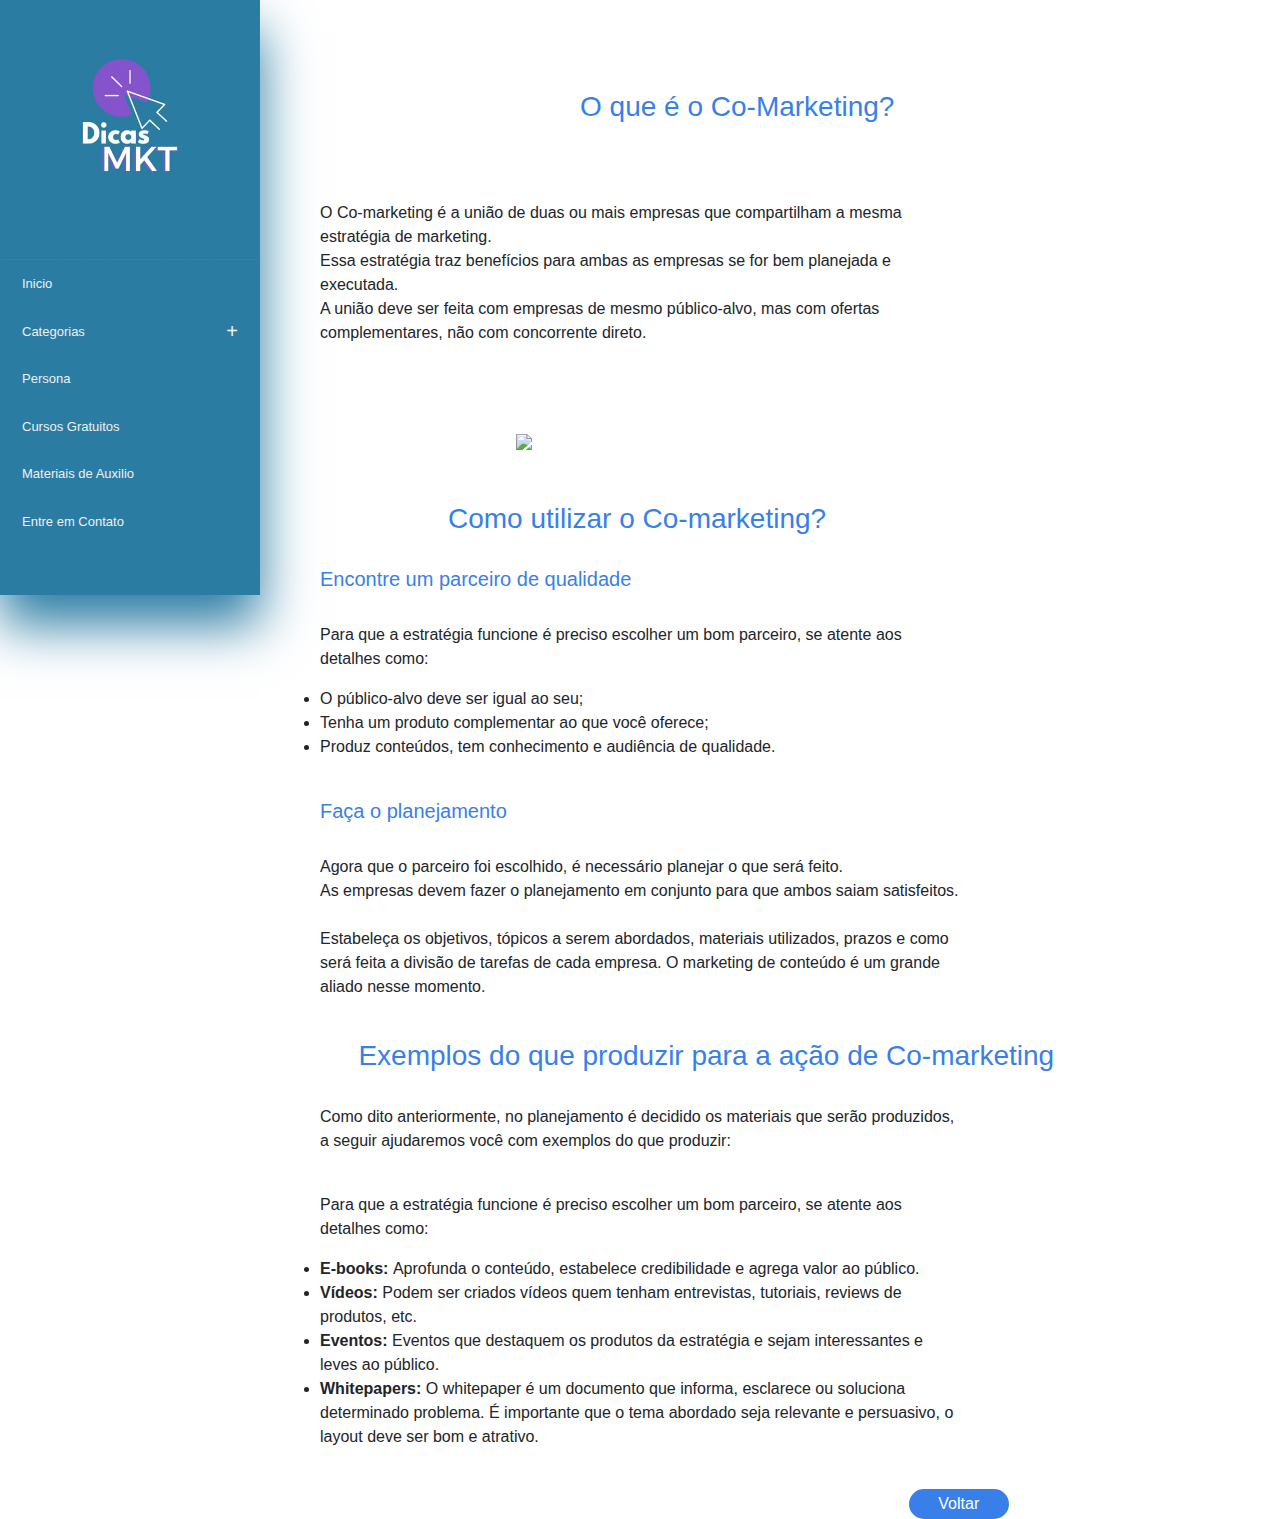
==== site/Co-Marketing.HTML @ f3b03071 "Add files via upload" ====
<!DOCTYPE html>
<html lang="en">

<head>
  <meta charset="UTF-8">
  <meta http-equiv="X-UA-Compatible" Conteiner="IE=edge">
  <meta name="viewport" Conteiner="width=device-width, initial-scale=1.0">
  <title> Co-Marketing </title>

  <link href="//maxcdn.bootstrapcdn.com/bootstrap/4.0.0/css/bootstrap.min.css" rel="stylesheet" id="bootstrap-css">
  <script src="//maxcdn.bootstrapcdn.com/bootstrap/4.0.0/js/bootstrap.min.js"></script>
  <script src="//cdnjs.cloudflare.com/ajax/libs/jquery/3.2.1/jquery.min.js"></script>

  <style>
      * {
            box-sizing: border-box;
            -moz-box-sizing: border-box;
            -webkit-box-sizing: border-box;

        }

        body {
            background: white;
            overflow-x: hidden;
        }

        /*         logo   */
        .logo {
            width: 100%;
            height: 100%;
            left: 69%;
            top: -9vh;
            position: relative;
        }

        /*         Conteiner da navbar  */

        .Conteiner {
            width: 260px;
            margin: 0px auto;
            margin-right: 100%;

        }

        .colors {
            background: #2a7ca3;
        }





        .Vai-e-Volta-Menu .Vai-e-Volta-Menu * {
            font-family: 'Open Sans', sans-serif;
            box-sizing: border-box;
            -moz-box-sizing: border-box;
            -webkit-box-sizing: border-box;
            outline: 0;
        }

        /*         Fumaça e tamanho minimo da tebela    */

        .Vai-e-Volta-Menu {
            min-width: 260px;
            float: left;
            position: relative;
            box-shadow: 0 30px 50px #2a7ca3;
        }

        /*         Parte de baixo da tebela       */

        .Vai-e-Volta-Menu .Vai-e-Volta-Menu-footer,
        .Vai-e-Volta-Menu .Menu-Baixo {
            width: 100%;
            height: 50px;
            padding-left: 22px;
            float: left;
            line-height: 50px;
            font-weight: 600;
            color: #f0f0f0;
            background: #2a7ca3;


        }

        /*         Tira as bolinha e mantem sem margim         */

        .Vai-e-Volta-Menu ul {
            margin: 0;
            padding: 0;
            list-style: none;
        }


        .Vai-e-Volta-Menu ul li a {
            width: 100%;
            padding: 14px 22px;
            float: left;
            text-decoration: none;
            color: #f0f0f0;
            font-size: 13px;
            background: #2a7ca3;
            white-space: nowrap;
            position: relative;
            overflow: hidden;
            transition: color .2s linear, background .2s linear;
            -moz-transition: color .2s linear, background .2s linear;
            -webkit-transition: color .2s linear, background .2s linear;
            transition: color .2s linear, background .2s linear;
        }

        /*        Animação  de categoria  o  fundo          */

        .Vai-e-Volta-Menu>ul>li.active>a,
        .Vai-e-Volta-Menu>ul>li:hover>a {
            color: #fff;
            background: #2986b1;
        }



        .Vai-e-Volta-Menu ul li a i {
            width: 34px;
            float: left;
            line-height: 18px;
            font-size: 16px;
            text-align: left;
        }

        /*         Botão mais de categoria            */
        .Vai-e-Volta-Menu .submenu-indicator {
            float: right;
            right: 22px;
            position: absolute;
            line-height: 19px;
            font-size: 20px;
            transition: transform .3s linear;
            -moz-transition: transform .3s linear;
            -webkit-transition: transform .3s linear;
            -ms-transition: transform .3s linear;
        }

        .Vai-e-Volta-Menu ul ul.submenu .submenu-indicator {
            line-height: 16px;
        }

        .Vai-e-Volta-Menu .submenu-indicator-minus>.submenu-indicator {
            -ms-transform: rotate(45deg);
            -moz-transform: rotate(45deg);
            -webkit-transform: rotate(45deg);
            transform: rotate(45deg);
        }



        .Vai-e-Volta-Menu ul ul.submenu,
        .Vai-e-Volta-Menu ul ul.submenu li ul.submenu {
            width: 100%;
            display: none;
            position: static;
        }

        .Vai-e-Volta-Menu ul ul.submenu li {
            clear: both;
            width: 100%;

        }

        /*         Cor de dentro da  categoria            */

        .Vai-e-Volta-Menu ul ul.submenu li a {
            width: 100%;
            float: left;
            font-size: 11px;
            background: #2986b1;
            border: black;
            position: relative;

            -o-transition: border .2s linear;
            -moz-transition: border .2s linear;
            -webkit-transition: border .2s linear;
            transition: border .2s linear;
        }
        .LogoCO {
      width: 260px;
    }


    .TituloCO {
      left: 25%;
      color: rgb(57, 127, 233);
      position: relative;
      top: 10vh;
    }




    .SubTituloCO {
      margin-left: 25%;
      color: rgb(57, 127, 233);
      position: relative;
      top: 20VH;
    }

    .pCO {
      margin-left: 25%;
      margin-right: 25%;
      position: relative;
      top: 20VH;
    }

    .pCO2{
      margin-left: 25%;
      margin-right: 25%;
      position: relative;
      top: 15VH;
    }



    .img2CO {
      left: 20%;

     
      top:20vh;
      position: relative;
    }

    .img22CO{
      width: 550px;
      position: relative;
    }

    /*         tituloCOCO            */


    .TituloCO2 {
      margin-left: 35%;
      color: rgb(57, 127, 233);
      position: relative;
      top: 20VH;
    }
    .TituloCO3 {
      margin-left:28%;
      color: rgb(57, 127, 233);
      position: relative;
      top: 20VH;
    }

    /* Botão*/

    .voltaCO {
      left: 71%;
      color: white;
      margin-right: 25.4%;
      border-radius: 3em;

      position: relative;
      text-decoration: none;

      font-weight: 700;
      font-size: 1rem;
      top: 20vh;


    }

    .voltar2CO {
      color: white;
      background-color: rgb(57, 127, 233);
      border: 2px solid rgb(57, 127, 233);
      border-radius: 3em;

      width: 100px;
      margin-right: 100%;
    }
    
  

    @media screen and (max-width: 1300px) {
      .img22CO {
        width: 400px;
      }

    }

    @media screen and (max-width: 1100px) {

      .SubTituloCO,
      .pCO2 {
        margin-left: 35%;
        margin-right: 5%;
        top: 10vh;
      }

   
      .pCO
       {
      
        left: 35%;
        margin-right: 38%;
        margin-left: 0;
        top: 9vh;
      }
      .img22CO , .img2CO{
     left: 10%;
     top: 5vh;
      }
      .SubTituloCO, .TituloCO3 ,.TituloCO2{
        top: 10vh;
      }

      .TituloCO2{
        left: 10vh;
      }

      .TituloCO  {
        left: 25VH;
      }
      .TituloCO3{
        left: 5VH;
      }
      .voltaCO{
        left: 90%;
        top: 10vh;
      }

      .TituloCO {
        left: 25%;
        margin-right: 38%;
        margin-left: 0;
        top: 9vh;
      }
      .TituloCO2{
      left: 20%;
        margin-right: 30%;
        margin-left: 0;
        top: 9vh;
    }
    }


    

    @media screen and (max-width: 768px) {


.SubTituloCO,
.pCO,
.Titulo2CO {
  left: 5%;
  margin-left: 0;
  margin-right: 10%;
}
.pCO2{
  margin-left: 60%;
  margin-right: 0;
  top: 10vh;
}
.TituloCO{
  left: 20%;
margin-left: 40%;
margin-right: 5%;
}

.TituloCO3{
  margin-left: 0;
}

.img22CO {
  width: 300PX;
}

.voltaCO {
 
  right: auto;
  transform: translateX(-50%);
}





.voltaCO {
  left: 120%;
}
.pCO{
  margin-right: 20%;
}
.TituloCO{
  left: 10%;
}
}

@media screen and (max-width: 480px) {
.voltaCO {
  font-size: 0.8rem;
}


.img22CO {
  width: 200px;
}
}




  </style>




</head>

<body>
    <!--   Codigo tabela canto -->
    <div class="Conteiner">

      <div id="Vai-e-Volta-Menu" class="Vai-e-Volta-Menu">
  
        <div class="header"><img src="logoC.jpeg" class="LogoCO"> </div>
        <ul>
          <ul>
  
  
            <li><a href="TelaIncial.html"></i>Inicio </a></li>
            <li><a href="#"></i>Categorias </a>
              <ul class="submenu">
                <li><a href="Marketing .html" class="Categoria">
                    Marketing Digital </a></li>
                <li><a href="8ps.html" class="Categoria"> 8Ps do Marketing </a></li>
                <li><a href="MARKETING DE CONTEÚDo.html" class="Categoria"> Marketing De Conteúdo </a></li>
                <li><a href="Co-Marketing.HTML" class="Categoria"> Co-Marketing </a></li>
                <li><a href="SEO.html" class="Categoria"> SEO </a></li>
              </ul>
            </li>
  
            <li><a href="persona.html"></i>Persona </a></li>
            <li><a href="Cursos.html"></i>Cursos Gratuitos </a></li>
            <li><a href="Materiais.HTMl"></i>Materiais de Auxilio </a></li>
            <li><a href="contato.html"></i>Entre em Contato</a></li>
          </ul>
          <div class="Menu-Baixo"> </div>
      </div>
    </div>

  <!--   Codigo tela marketing -->


  <!--   tITULOCOCO -->
  <div class="TituloCO">
    <H3> O que é o Co-Marketing?</h3>
  </div>

  </br>

  <DIV class="pCO2">
    <p>
      O Co-marketing é a união de duas ou mais empresas que compartilham a mesma estratégia de marketing.

      </br>

      Essa estratégia traz benefícios para ambas as empresas se for bem planejada e executada.

      </br>

      A união deve ser feita com empresas de mesmo público-alvo, mas com ofertas complementares, não com concorrente
      direto.
    </p>
  </DIV>
  </br>

  <DIV class="img2CO">
    <img src="https://cdn2.wpbeginner.com/wp-content/uploads/2015/04/affiliatemarketing.png" class="img22CO">
  </DIV>
  </br> </br>


  <div class="TituloCO2">
    <H3> Como utilizar o Co-marketing?</h3>
  </div>

  </br>


  <div class="SubTituloCO">
    <H5>Encontre um parceiro de qualidade </h5>
  </div>

  </br>



  <DIV class="pCO">
    <p>
      Para que a estratégia funcione é preciso escolher um bom parceiro, se atente aos detalhes como:

      </br>

      <li> O público-alvo deve ser igual ao seu;</li>
      <li> Tenha um produto complementar ao que você oferece;</li>
      <li> Produz conteúdos, tem conhecimento e audiência de qualidade. </li>





    </p>
  </DIV>
  </br>

  <div class="SubTituloCO">
    <H5>Faça o planejamento </h5>
  </div>

  </br>



  <DIV class="pCO">
    <p>
      Agora que o parceiro foi escolhido, é necessário planejar o que será feito.

      </br>


      As empresas devem fazer o planejamento em conjunto para que ambos saiam satisfeitos.


      </br> </br>

      Estabeleça os objetivos, tópicos a serem abordados, materiais utilizados,
      prazos e como será feita a divisão de tarefas de cada empresa. O marketing de conteúdo é um grande aliado nesse
      momento.




    </p>
  </DIV>
  </br>



  <div class="TituloCO3">
    <H3> Exemplos do que produzir para a ação de Co-marketing</h3>
  </div>

  </br>


  <DIV class="pCO">
    Como dito anteriormente, no planejamento é decidido os materiais que serão produzidos, a seguir ajudaremos você com
    exemplos do que produzir:





    </p>
  </DIV>
  </br>



  <DIV class="pCO">
    <p>
      Para que a estratégia funcione é preciso escolher um bom parceiro, se atente aos detalhes como:

      </br>

      <li> <b> E-books: </b> Aprofunda o conteúdo, estabelece credibilidade e agrega valor ao público. </li>
      <li> <b> Vídeos: </b> Podem ser criados vídeos quem tenham entrevistas, tutoriais, reviews de produtos, etc. </li>
      <li> <b> Eventos: </b> Eventos que destaquem os produtos da estratégia e sejam interessantes e leves ao público.
      </li>
      <li> <b> Whitepapers:</b> O whitepaper é um documento que informa, esclarece ou soluciona determinado problema.
        É importante que o tema abordado seja relevante e persuasivo, o layout deve ser bom e atrativo.

      </li>




    </p>
  </DIV>
  </br>



  <div class="voltaCO">
    <a href="TelaIncial.html">
      <button class="voltar2CO">
        Voltar
      </button>
    </a>

  </div>










  <script src="https://ajax.googleapis.com/ajax/libs/jquery/3.2.1/jquery.min.js"></script>
  <script src="https://maxcdn.bootstrapcdn.com/bootstrap/3.3.7/js/bootstrap.min.js"></script>
  <script src="MKT.js"></script>

</body>

</html>
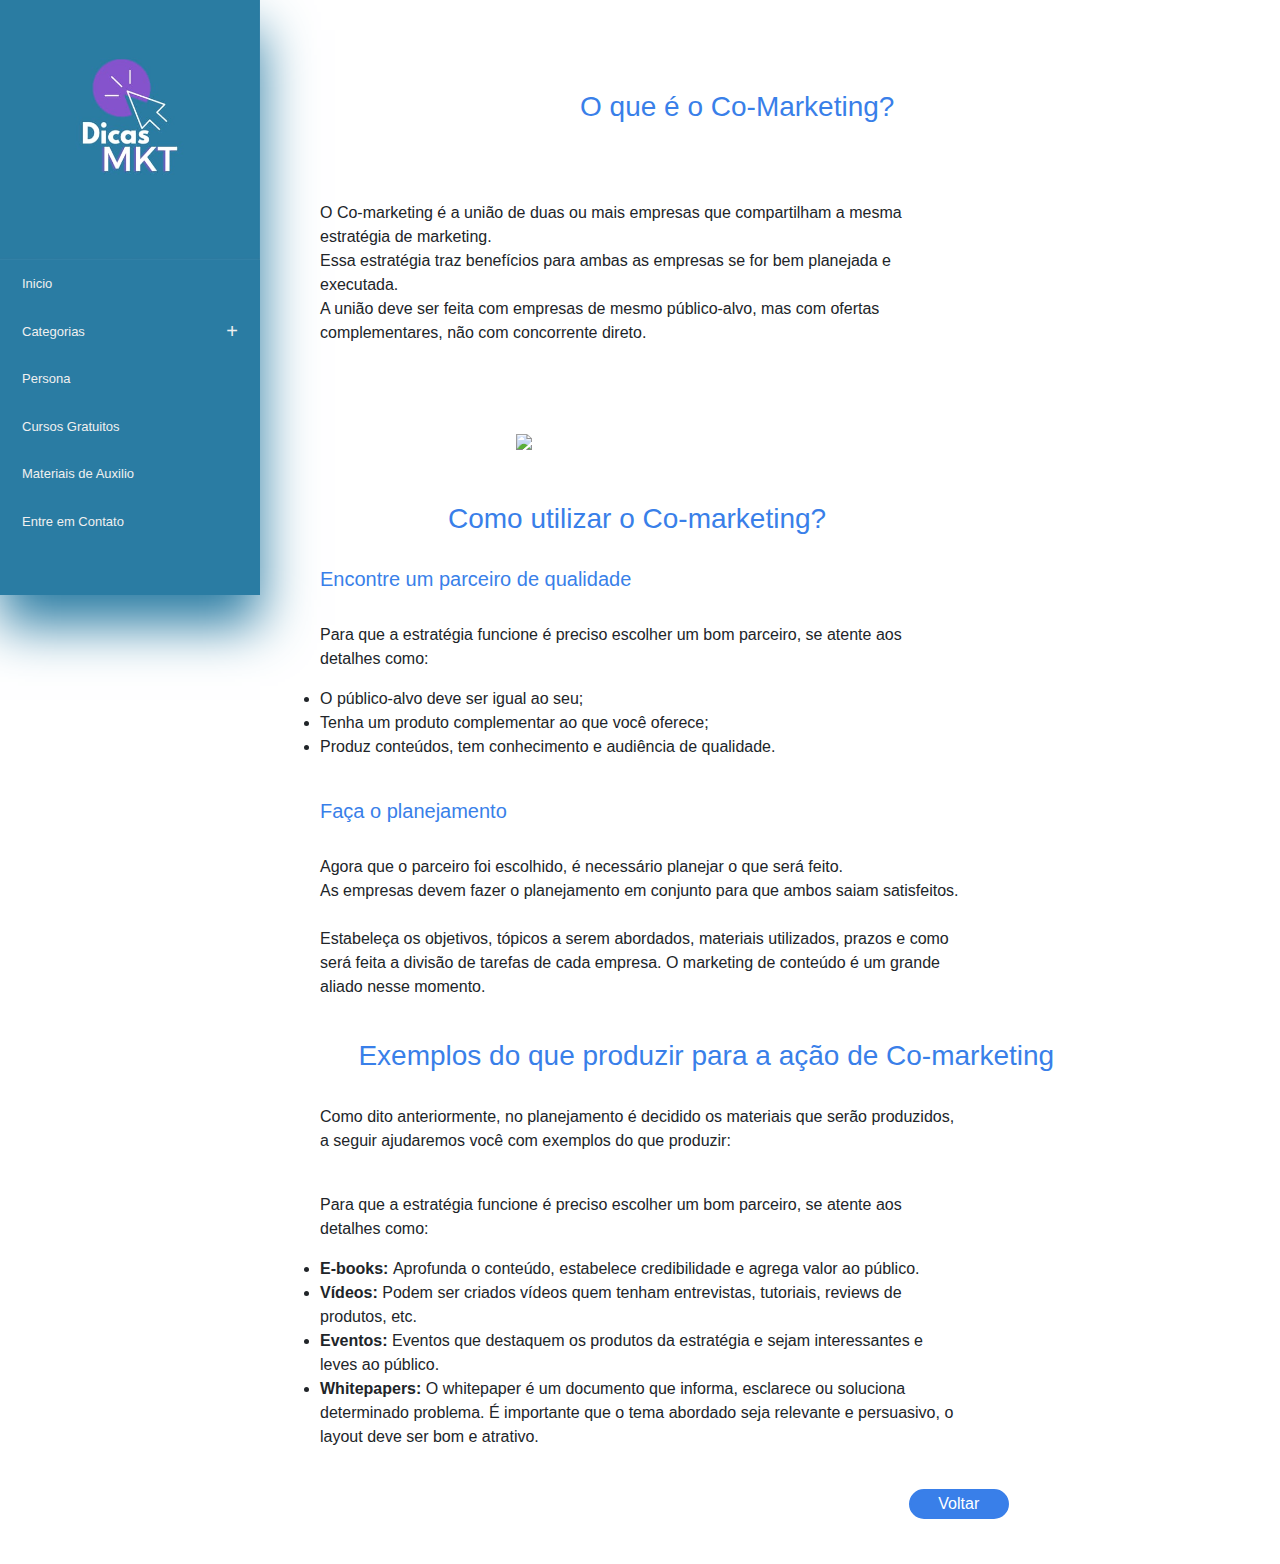
==== commit b3d13378: "Add files via upload" ====
--- a/site/Co-Marketing.HTML
+++ b/site/Co-Marketing.HTML
@@ -12,176 +12,177 @@
   <script src="//cdnjs.cloudflare.com/ajax/libs/jquery/3.2.1/jquery.min.js"></script>
 
   <style>
-      * {
-            box-sizing: border-box;
-            -moz-box-sizing: border-box;
-            -webkit-box-sizing: border-box;
-
-        }
-
-        body {
-            background: white;
-            overflow-x: hidden;
-        }
-
-        /*         logo   */
-        .logo {
-            width: 100%;
-            height: 100%;
-            left: 69%;
-            top: -9vh;
-            position: relative;
-        }
-
-        /*         Conteiner da navbar  */
-
-        .Conteiner {
-            width: 260px;
-            margin: 0px auto;
-            margin-right: 100%;
-
-        }
-
-        .colors {
-            background: #2a7ca3;
-        }
-
-
-
-
-
-        .Vai-e-Volta-Menu .Vai-e-Volta-Menu * {
-            font-family: 'Open Sans', sans-serif;
-            box-sizing: border-box;
-            -moz-box-sizing: border-box;
-            -webkit-box-sizing: border-box;
-            outline: 0;
-        }
-
-        /*         Fumaça e tamanho minimo da tebela    */
-
-        .Vai-e-Volta-Menu {
-            min-width: 260px;
-            float: left;
-            position: relative;
-            box-shadow: 0 30px 50px #2a7ca3;
-        }
-
-        /*         Parte de baixo da tebela       */
-
-        .Vai-e-Volta-Menu .Vai-e-Volta-Menu-footer,
-        .Vai-e-Volta-Menu .Menu-Baixo {
-            width: 100%;
-            height: 50px;
-            padding-left: 22px;
-            float: left;
-            line-height: 50px;
-            font-weight: 600;
-            color: #f0f0f0;
-            background: #2a7ca3;
-
-
-        }
-
-        /*         Tira as bolinha e mantem sem margim         */
-
-        .Vai-e-Volta-Menu ul {
-            margin: 0;
-            padding: 0;
-            list-style: none;
-        }
-
-
-        .Vai-e-Volta-Menu ul li a {
-            width: 100%;
-            padding: 14px 22px;
-            float: left;
-            text-decoration: none;
-            color: #f0f0f0;
-            font-size: 13px;
-            background: #2a7ca3;
-            white-space: nowrap;
-            position: relative;
-            overflow: hidden;
-            transition: color .2s linear, background .2s linear;
-            -moz-transition: color .2s linear, background .2s linear;
-            -webkit-transition: color .2s linear, background .2s linear;
-            transition: color .2s linear, background .2s linear;
-        }
-
-        /*        Animação  de categoria  o  fundo          */
-
-        .Vai-e-Volta-Menu>ul>li.active>a,
-        .Vai-e-Volta-Menu>ul>li:hover>a {
-            color: #fff;
-            background: #2986b1;
-        }
-
-
-
-        .Vai-e-Volta-Menu ul li a i {
-            width: 34px;
-            float: left;
-            line-height: 18px;
-            font-size: 16px;
-            text-align: left;
-        }
-
-        /*         Botão mais de categoria            */
-        .Vai-e-Volta-Menu .submenu-indicator {
-            float: right;
-            right: 22px;
-            position: absolute;
-            line-height: 19px;
-            font-size: 20px;
-            transition: transform .3s linear;
-            -moz-transition: transform .3s linear;
-            -webkit-transition: transform .3s linear;
-            -ms-transition: transform .3s linear;
-        }
-
-        .Vai-e-Volta-Menu ul ul.submenu .submenu-indicator {
-            line-height: 16px;
-        }
-
-        .Vai-e-Volta-Menu .submenu-indicator-minus>.submenu-indicator {
-            -ms-transform: rotate(45deg);
-            -moz-transform: rotate(45deg);
-            -webkit-transform: rotate(45deg);
-            transform: rotate(45deg);
-        }
-
-
-
-        .Vai-e-Volta-Menu ul ul.submenu,
-        .Vai-e-Volta-Menu ul ul.submenu li ul.submenu {
-            width: 100%;
-            display: none;
-            position: static;
-        }
-
-        .Vai-e-Volta-Menu ul ul.submenu li {
-            clear: both;
-            width: 100%;
-
-        }
-
-        /*         Cor de dentro da  categoria            */
-
-        .Vai-e-Volta-Menu ul ul.submenu li a {
-            width: 100%;
-            float: left;
-            font-size: 11px;
-            background: #2986b1;
-            border: black;
-            position: relative;
-
-            -o-transition: border .2s linear;
-            -moz-transition: border .2s linear;
-            -webkit-transition: border .2s linear;
-            transition: border .2s linear;
-        }
-        .LogoCO {
+    * {
+      box-sizing: border-box;
+      -moz-box-sizing: border-box;
+      -webkit-box-sizing: border-box;
+
+    }
+
+    body {
+      background: white;
+      overflow-x: hidden;
+    }
+
+    /*         logo   */
+    .logo {
+      width: 100%;
+      height: 100%;
+      left: 69%;
+      top: -9vh;
+      position: relative;
+    }
+
+    /*         Conteiner da navbar  */
+
+    .Conteiner {
+      width: 260px;
+      margin: 0px auto;
+      margin-right: 100%;
+
+    }
+
+    .colors {
+      background: #2a7ca3;
+    }
+
+
+
+
+
+    .Vai-e-Volta-Menu .Vai-e-Volta-Menu * {
+      font-family: 'Open Sans', sans-serif;
+      box-sizing: border-box;
+      -moz-box-sizing: border-box;
+      -webkit-box-sizing: border-box;
+      outline: 0;
+    }
+
+    /*         Fumaça e tamanho minimo da tebela    */
+
+    .Vai-e-Volta-Menu {
+      min-width: 260px;
+      float: left;
+      position: relative;
+      box-shadow: 0 30px 50px #2a7ca3;
+    }
+
+    /*         Parte de baixo da tebela       */
+
+    .Vai-e-Volta-Menu .Vai-e-Volta-Menu-footer,
+    .Vai-e-Volta-Menu .Menu-Baixo {
+      width: 100%;
+      height: 50px;
+      padding-left: 22px;
+      float: left;
+      line-height: 50px;
+      font-weight: 600;
+      color: #f0f0f0;
+      background: #2a7ca3;
+
+
+    }
+
+    /*         Tira as bolinha e mantem sem margim         */
+
+    .Vai-e-Volta-Menu ul {
+      margin: 0;
+      padding: 0;
+      list-style: none;
+    }
+
+
+    .Vai-e-Volta-Menu ul li a {
+      width: 100%;
+      padding: 14px 22px;
+      float: left;
+      text-decoration: none;
+      color: #f0f0f0;
+      font-size: 13px;
+      background: #2a7ca3;
+      white-space: nowrap;
+      position: relative;
+      overflow: hidden;
+      transition: color .2s linear, background .2s linear;
+      -moz-transition: color .2s linear, background .2s linear;
+      -webkit-transition: color .2s linear, background .2s linear;
+      transition: color .2s linear, background .2s linear;
+    }
+
+    /*        Animação  de categoria  o  fundo          */
+
+    .Vai-e-Volta-Menu>ul>li.active>a,
+    .Vai-e-Volta-Menu>ul>li:hover>a {
+      color: #fff;
+      background: #2986b1;
+    }
+
+
+
+    .Vai-e-Volta-Menu ul li a i {
+      width: 34px;
+      float: left;
+      line-height: 18px;
+      font-size: 16px;
+      text-align: left;
+    }
+
+    /*         Botão mais de categoria            */
+    .Vai-e-Volta-Menu .submenu-indicator {
+      float: right;
+      right: 22px;
+      position: absolute;
+      line-height: 19px;
+      font-size: 20px;
+      transition: transform .3s linear;
+      -moz-transition: transform .3s linear;
+      -webkit-transition: transform .3s linear;
+      -ms-transition: transform .3s linear;
+    }
+
+    .Vai-e-Volta-Menu ul ul.submenu .submenu-indicator {
+      line-height: 16px;
+    }
+
+    .Vai-e-Volta-Menu .submenu-indicator-minus>.submenu-indicator {
+      -ms-transform: rotate(45deg);
+      -moz-transform: rotate(45deg);
+      -webkit-transform: rotate(45deg);
+      transform: rotate(45deg);
+    }
+
+
+
+    .Vai-e-Volta-Menu ul ul.submenu,
+    .Vai-e-Volta-Menu ul ul.submenu li ul.submenu {
+      width: 100%;
+      display: none;
+      position: static;
+    }
+
+    .Vai-e-Volta-Menu ul ul.submenu li {
+      clear: both;
+      width: 100%;
+
+    }
+
+    /*         Cor de dentro da  categoria            */
+
+    .Vai-e-Volta-Menu ul ul.submenu li a {
+      width: 100%;
+      float: left;
+      font-size: 11px;
+      background: #2986b1;
+      border: black;
+      position: relative;
+
+      -o-transition: border .2s linear;
+      -moz-transition: border .2s linear;
+      -webkit-transition: border .2s linear;
+      transition: border .2s linear;
+    }
+
+    .LogoCO {
       width: 260px;
     }
 
@@ -210,7 +211,7 @@
       top: 20VH;
     }
 
-    .pCO2{
+    .pCO2 {
       margin-left: 25%;
       margin-right: 25%;
       position: relative;
@@ -222,12 +223,12 @@
     .img2CO {
       left: 20%;
 
-     
-      top:20vh;
-      position: relative;
-    }
-
-    .img22CO{
+
+      top: 20vh;
+      position: relative;
+    }
+
+    .img22CO {
       width: 550px;
       position: relative;
     }
@@ -241,8 +242,9 @@
       position: relative;
       top: 20VH;
     }
+
     .TituloCO3 {
-      margin-left:28%;
+      margin-left: 28%;
       color: rgb(57, 127, 233);
       position: relative;
       top: 20VH;
@@ -271,12 +273,12 @@
       background-color: rgb(57, 127, 233);
       border: 2px solid rgb(57, 127, 233);
       border-radius: 3em;
-
+      margin-bottom: 5vh;
       width: 100px;
       margin-right: 100%;
     }
-    
-  
+
+
 
     @media screen and (max-width: 1300px) {
       .img22CO {
@@ -294,34 +296,40 @@
         top: 10vh;
       }
 
-   
-      .pCO
-       {
-      
+
+      .pCO {
+
         left: 35%;
         margin-right: 38%;
         margin-left: 0;
         top: 9vh;
       }
-      .img22CO , .img2CO{
-     left: 10%;
-     top: 5vh;
-      }
-      .SubTituloCO, .TituloCO3 ,.TituloCO2{
+
+      .img22CO,
+      .img2CO {
+        left: 10%;
+        top: 5vh;
+      }
+
+      .SubTituloCO,
+      .TituloCO3,
+      .TituloCO2 {
         top: 10vh;
       }
 
-      .TituloCO2{
+      .TituloCO2 {
         left: 10vh;
       }
 
-      .TituloCO  {
+      .TituloCO {
         left: 25VH;
       }
-      .TituloCO3{
+
+      .TituloCO3 {
         left: 5VH;
       }
-      .voltaCO{
+
+      .voltaCO {
         left: 90%;
         top: 10vh;
       }
@@ -332,81 +340,82 @@
         margin-left: 0;
         top: 9vh;
       }
-      .TituloCO2{
-      left: 20%;
+
+      .TituloCO2 {
+        left: 20%;
         margin-right: 30%;
         margin-left: 0;
         top: 9vh;
-    }
-    }
-
-
-    
+      }
+    }
+
+
+
 
     @media screen and (max-width: 768px) {
 
 
-.SubTituloCO,
-.pCO,
-.Titulo2CO {
-  left: 5%;
-  margin-left: 0;
-  margin-right: 10%;
-}
-.pCO2{
-  margin-left: 60%;
-  margin-right: 0;
-  top: 10vh;
-}
-.TituloCO{
-  left: 20%;
-margin-left: 40%;
-margin-right: 5%;
-}
-
-.TituloCO3{
-  margin-left: 0;
-}
-
-.img22CO {
-  width: 300PX;
-}
-
-.voltaCO {
- 
-  right: auto;
-  transform: translateX(-50%);
-}
-
-
-
-
-
-.voltaCO {
-  left: 120%;
-}
-.pCO{
-  margin-right: 20%;
-}
-.TituloCO{
-  left: 10%;
-}
-}
-
-@media screen and (max-width: 480px) {
-.voltaCO {
-  font-size: 0.8rem;
-}
-
-
-.img22CO {
-  width: 200px;
-}
-}
-
-
-
-
+      .SubTituloCO,
+      .pCO,
+      .Titulo2CO {
+        left: 5%;
+        margin-left: 0;
+        margin-right: 10%;
+      }
+
+      .pCO2 {
+        margin-left: 60%;
+        margin-right: 0;
+        top: 10vh;
+      }
+
+      .TituloCO {
+        left: 20%;
+        margin-left: 40%;
+        margin-right: 5%;
+      }
+
+      .TituloCO3 {
+        margin-left: 0;
+      }
+
+      .img22CO {
+        width: 300PX;
+      }
+
+      .voltaCO {
+
+        right: auto;
+        transform: translateX(-50%);
+      }
+
+
+
+
+
+      .voltaCO {
+        left: 120%;
+      }
+
+      .pCO {
+        margin-right: 20%;
+      }
+
+      .TituloCO {
+        left: 10%;
+      }
+    }
+
+    @media screen and (max-width: 480px) {
+      .voltaCO {
+        font-size: 0.8rem;
+      }
+
+
+      .img22CO {
+        width: 200px;
+      }
+    }
   </style>
 
 
@@ -415,36 +424,36 @@
 </head>
 
 <body>
-    <!--   Codigo tabela canto -->
-    <div class="Conteiner">
-
-      <div id="Vai-e-Volta-Menu" class="Vai-e-Volta-Menu">
-  
-        <div class="header"><img src="logoC.jpeg" class="LogoCO"> </div>
+  <!--   Codigo tabela canto -->
+  <div class="Conteiner">
+
+    <div id="Vai-e-Volta-Menu" class="Vai-e-Volta-Menu">
+
+      <div class="header"><img src="logoC.jpeg" class="LogoCO"> </div>
+      <ul>
         <ul>
-          <ul>
-  
-  
-            <li><a href="TelaIncial.html"></i>Inicio </a></li>
-            <li><a href="#"></i>Categorias </a>
-              <ul class="submenu">
-                <li><a href="Marketing .html" class="Categoria">
-                    Marketing Digital </a></li>
-                <li><a href="8ps.html" class="Categoria"> 8Ps do Marketing </a></li>
-                <li><a href="MARKETING DE CONTEÚDo.html" class="Categoria"> Marketing De Conteúdo </a></li>
-                <li><a href="Co-Marketing.HTML" class="Categoria"> Co-Marketing </a></li>
-                <li><a href="SEO.html" class="Categoria"> SEO </a></li>
-              </ul>
-            </li>
-  
-            <li><a href="persona.html"></i>Persona </a></li>
-            <li><a href="Cursos.html"></i>Cursos Gratuitos </a></li>
-            <li><a href="Materiais.HTMl"></i>Materiais de Auxilio </a></li>
-            <li><a href="contato.html"></i>Entre em Contato</a></li>
-          </ul>
-          <div class="Menu-Baixo"> </div>
-      </div>
+
+
+          <li><a href="TelaIncial.html"></i>Inicio </a></li>
+          <li><a href="#"></i>Categorias </a>
+            <ul class="submenu">
+              <li><a href="Marketing .html" class="Categoria">
+                  Marketing Digital </a></li>
+              <li><a href="8ps.html" class="Categoria"> 8Ps do Marketing </a></li>
+              <li><a href="MARKETING DE CONTEÚDo.html" class="Categoria"> Marketing De Conteúdo </a></li>
+              <li><a href="Co-Marketing.HTML" class="Categoria"> Co-Marketing </a></li>
+              <li><a href="SEO.html" class="Categoria"> SEO </a></li>
+            </ul>
+          </li>
+
+          <li><a href="persona.html"></i>Persona </a></li>
+          <li><a href="Cursos.html"></i>Cursos Gratuitos </a></li>
+          <li><a href="Materiais.HTMl"></i>Materiais de Auxilio </a></li>
+          <li><a href="contato.html"></i>Entre em Contato</a></li>
+        </ul>
+        <div class="Menu-Baixo"> </div>
     </div>
+  </div>
 
   <!--   Codigo tela marketing -->
 
